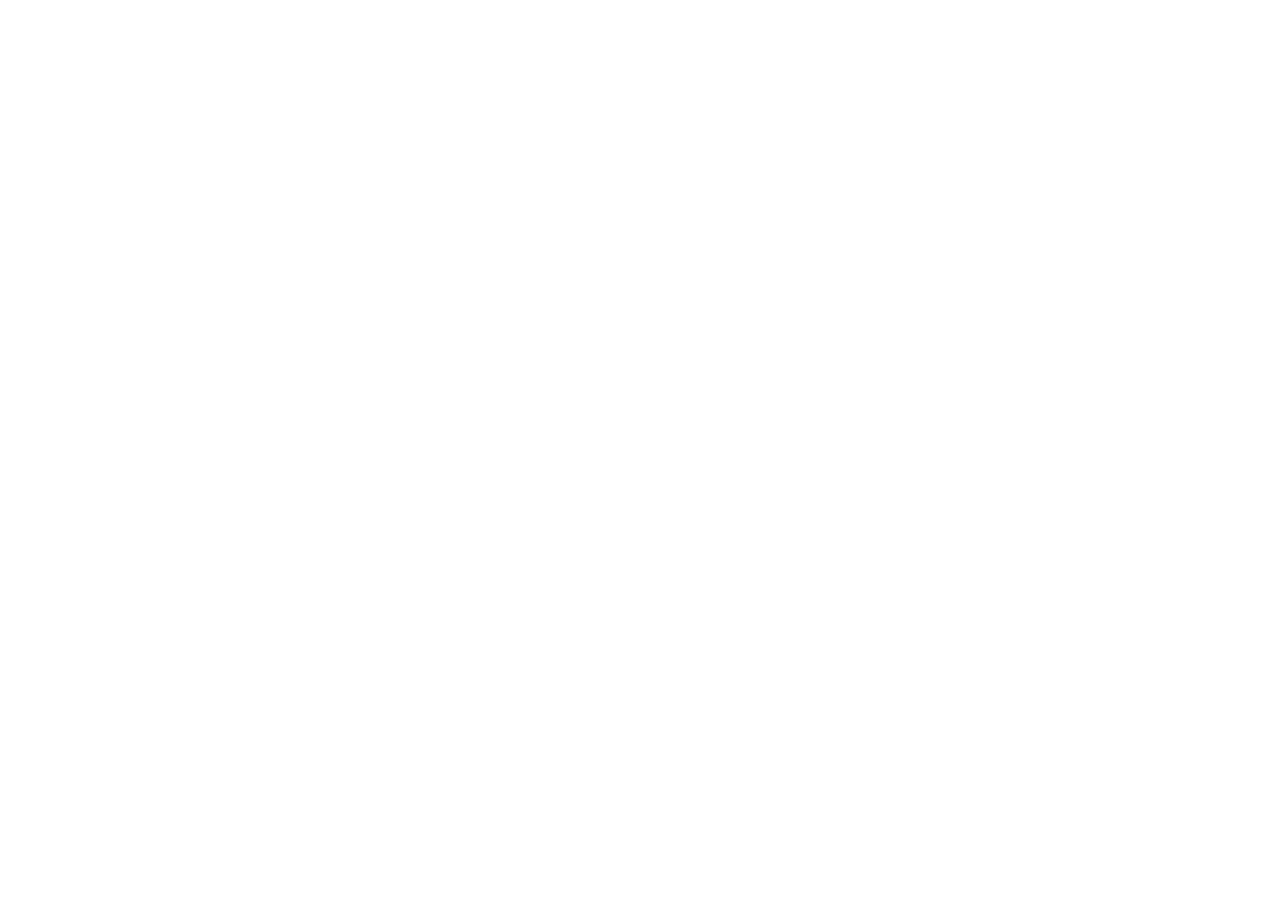
==== rock-paper-scissor/index.html @ bcd0cd44 "Adding rock paper scissor game" ====
<!DOCTYPE html>
<html lang="en">
<head>
    <meta charset="UTF-8">
    <meta http-equiv="X-UA-Compatible" content="IE=edge">
    <meta name="viewport" content="width=device-width, initial-scale=1.0">
    <title>Rock Paper Scissor</title>
    <script src="script.js"></script>
</head>
<body>
    
</body>
</html>
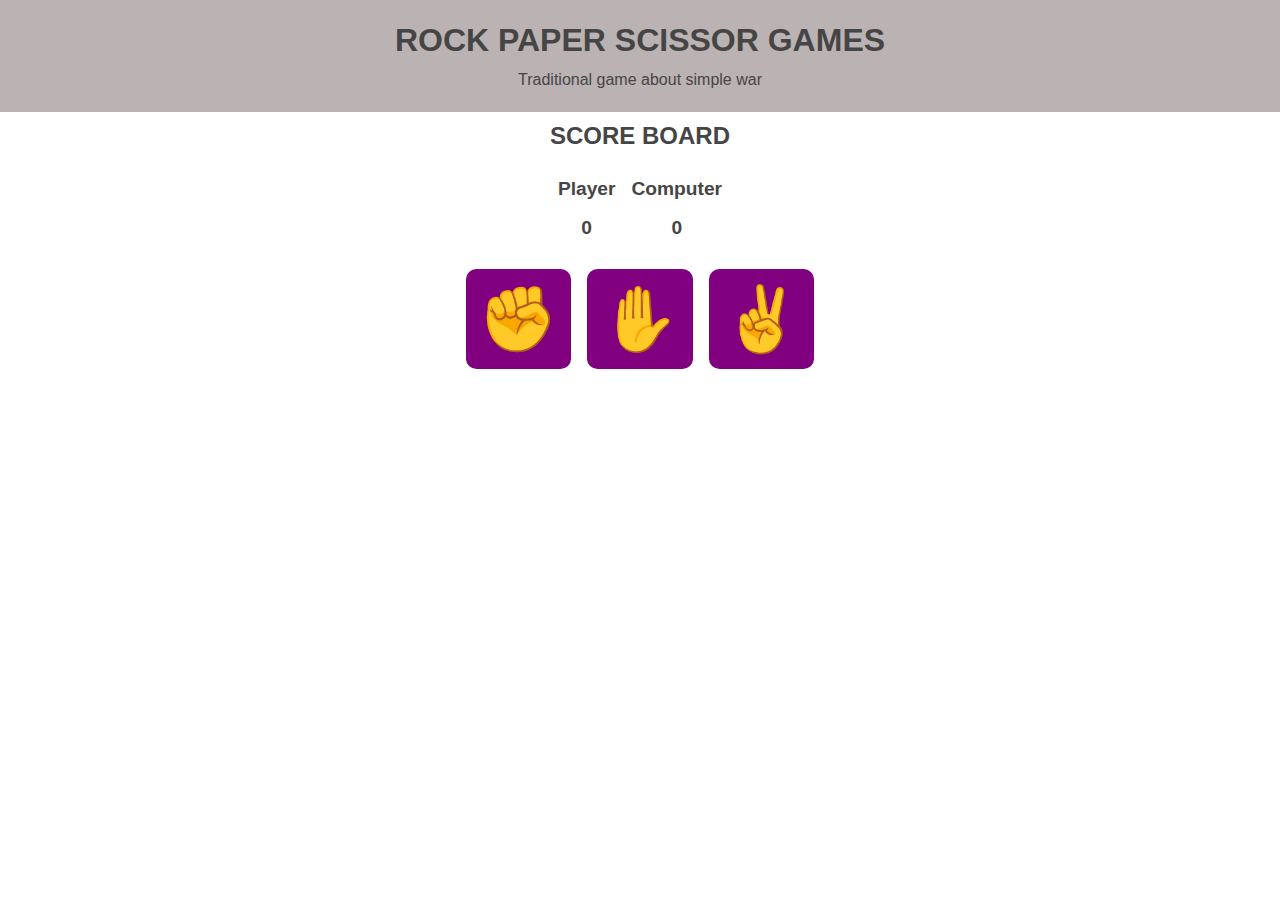
==== commit b12a499f: "Update Rock paper scissor" ====
--- a/rock-paper-scissor/index.html
+++ b/rock-paper-scissor/index.html
@@ -1,13 +1,43 @@
 <!DOCTYPE html>
 <html lang="en">
+
 <head>
     <meta charset="UTF-8">
     <meta http-equiv="X-UA-Compatible" content="IE=edge">
     <meta name="viewport" content="width=device-width, initial-scale=1.0">
+    <link rel="stylesheet" href="style.css">
     <title>Rock Paper Scissor</title>
-    <script src="script.js"></script>
+    <script src="script.js" defer></script>
 </head>
+
 <body>
-    
+    <header>
+        <h1>ROCK PAPER SCISSOR GAMES</h1>
+        <p>Traditional game about simple war</p>
+    </header>
+    <main>
+        <div id="score-board">
+            <h2>SCORE BOARD</h2>
+            <div class="board">
+                <div id="player" class="score">
+                    <p>Player</p>
+                    <p>0</p>
+                </div>
+                <div id="computer" class="score">
+                    <p>Computer</p>
+                    <p>0</p>
+                </div>
+            </div>
+        </div>
+        <div class="option">
+            <button id="rock" class="opt-item">✊</button>
+            <button id="paper" class="opt-item">✋</button>
+            <button id="scissor" class="opt-item">✌️</button>
+        </div>
+        <div id="information">
+            <p></p>
+        </div>
+    </main>
 </body>
+
 </html>--- a/rock-paper-scissor/style.css
+++ b/rock-paper-scissor/style.css
@@ -0,0 +1,225 @@
+/* http://meyerweb.com/eric/tools/css/reset/ 
+   v2.0 | 20110126
+   License: none (public domain)
+*/
+
+* {
+    box-sizing: border-box;
+}
+
+html,
+body,
+div,
+span,
+applet,
+object,
+iframe,
+h1,
+h2,
+h3,
+h4,
+h5,
+h6,
+p,
+blockquote,
+pre,
+a,
+abbr,
+acronym,
+address,
+big,
+cite,
+code,
+del,
+dfn,
+em,
+img,
+ins,
+kbd,
+q,
+s,
+samp,
+small,
+strike,
+strong,
+sub,
+sup,
+tt,
+var,
+b,
+u,
+i,
+center,
+dl,
+dt,
+dd,
+ol,
+ul,
+li,
+fieldset,
+form,
+label,
+legend,
+table,
+caption,
+tbody,
+tfoot,
+thead,
+tr,
+th,
+td,
+article,
+aside,
+canvas,
+details,
+embed,
+figure,
+figcaption,
+footer,
+header,
+hgroup,
+menu,
+nav,
+output,
+ruby,
+section,
+summary,
+time,
+mark,
+audio,
+video {
+    margin: 0;
+    padding: 0;
+    border: 0;
+    font-size: 100%;
+    font: inherit;
+    vertical-align: baseline;
+}
+
+/* HTML5 display-role reset for older browsers */
+article,
+aside,
+details,
+figcaption,
+figure,
+footer,
+header,
+hgroup,
+menu,
+nav,
+section {
+    display: block;
+}
+
+body {
+    line-height: 1;
+}
+
+ol,
+ul {
+    list-style: none;
+}
+
+blockquote,
+q {
+    quotes: none;
+}
+
+blockquote:before,
+blockquote:after,
+q:before,
+q:after {
+    content: '';
+    content: none;
+}
+
+table {
+    border-collapse: collapse;
+    border-spacing: 0;
+}
+
+/*RESET END*/
+
+body {
+    font-family: 'Segoe UI', Tahoma, Geneva, Verdana, sans-serif;
+    font-size: 16px;
+    color: rgb(70, 69, 69);
+}
+
+header {
+    text-align: center;
+    background-color: rgb(187, 179, 179);
+    padding: 1.5em 0;
+}
+
+header h1 {
+    font-size: 2em;
+    font-weight: bold;
+    margin-bottom: 0.5em;
+}
+
+main {
+    display: flex;
+    flex-direction: column;
+    align-items: center;
+}
+
+#score-board {
+    text-align: center;
+    margin-bottom: 2em;
+}
+
+#score-board h2 {
+    font-size: 1.5em;
+    font-weight: bold;
+    margin: 0.5em 0;
+}
+
+.board {
+    display: flex;
+    justify-content: center;
+    gap: 1em;
+}
+
+.score {
+    font-weight: bold;
+}
+
+.score p:first-child {
+    margin: 1em 0;
+
+}
+
+.score p {
+    font-size: 1.2em;
+}
+
+.board .divider {
+    width: 2px;
+    height: 200px;
+    background-color: grey;
+}
+
+.option {
+    display: flex;
+    gap: 1em;
+}
+
+.opt-item {
+    padding: 0.2em;
+    font-size: 4em;
+    background-color: purple;
+    border-radius: 10%;
+    color: white;
+    border: 0;
+}
+
+.opt-item:hover {
+    background-color: #c00fc0;
+    transform: scale(1.1);
+    cursor: pointer;
+}
+
+.opt-item:active {
+    transform: scale(1);
+}
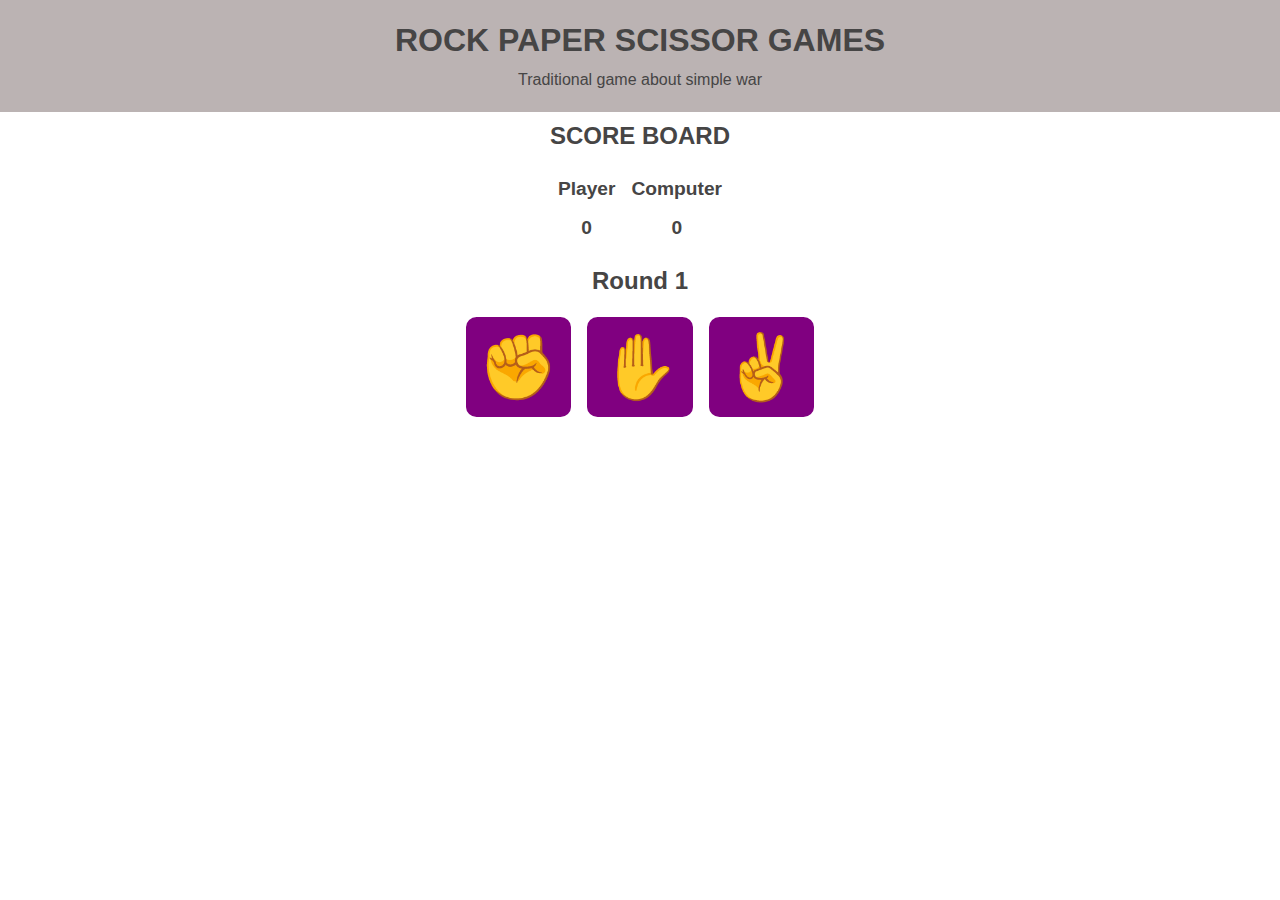
==== commit eb5a3f5b: "Update winner" ====
--- a/rock-paper-scissor/index.html
+++ b/rock-paper-scissor/index.html
@@ -29,13 +29,14 @@
                 </div>
             </div>
         </div>
+        <h2 class="round-board">Round <span id="round">1</span></h2>
         <div class="option">
             <button id="rock" class="opt-item">✊</button>
             <button id="paper" class="opt-item">✋</button>
             <button id="scissor" class="opt-item">✌️</button>
         </div>
         <div id="information">
-            <p></p>
+            <p id="winner"></p>
         </div>
     </main>
 </body>
--- a/rock-paper-scissor/style.css
+++ b/rock-paper-scissor/style.css
@@ -203,6 +203,7 @@
 .option {
     display: flex;
     gap: 1em;
+    margin-bottom: 1em;
 }
 
 .opt-item {
@@ -223,3 +224,14 @@
 .opt-item:active {
     transform: scale(1);
 }
+
+.round-board {
+    margin-bottom: 1em;
+    font-weight: bold;
+    font-size: 1.5em;
+}
+
+#winner {
+    font-weight: bold;
+    font-size: 1.5em;
+}
